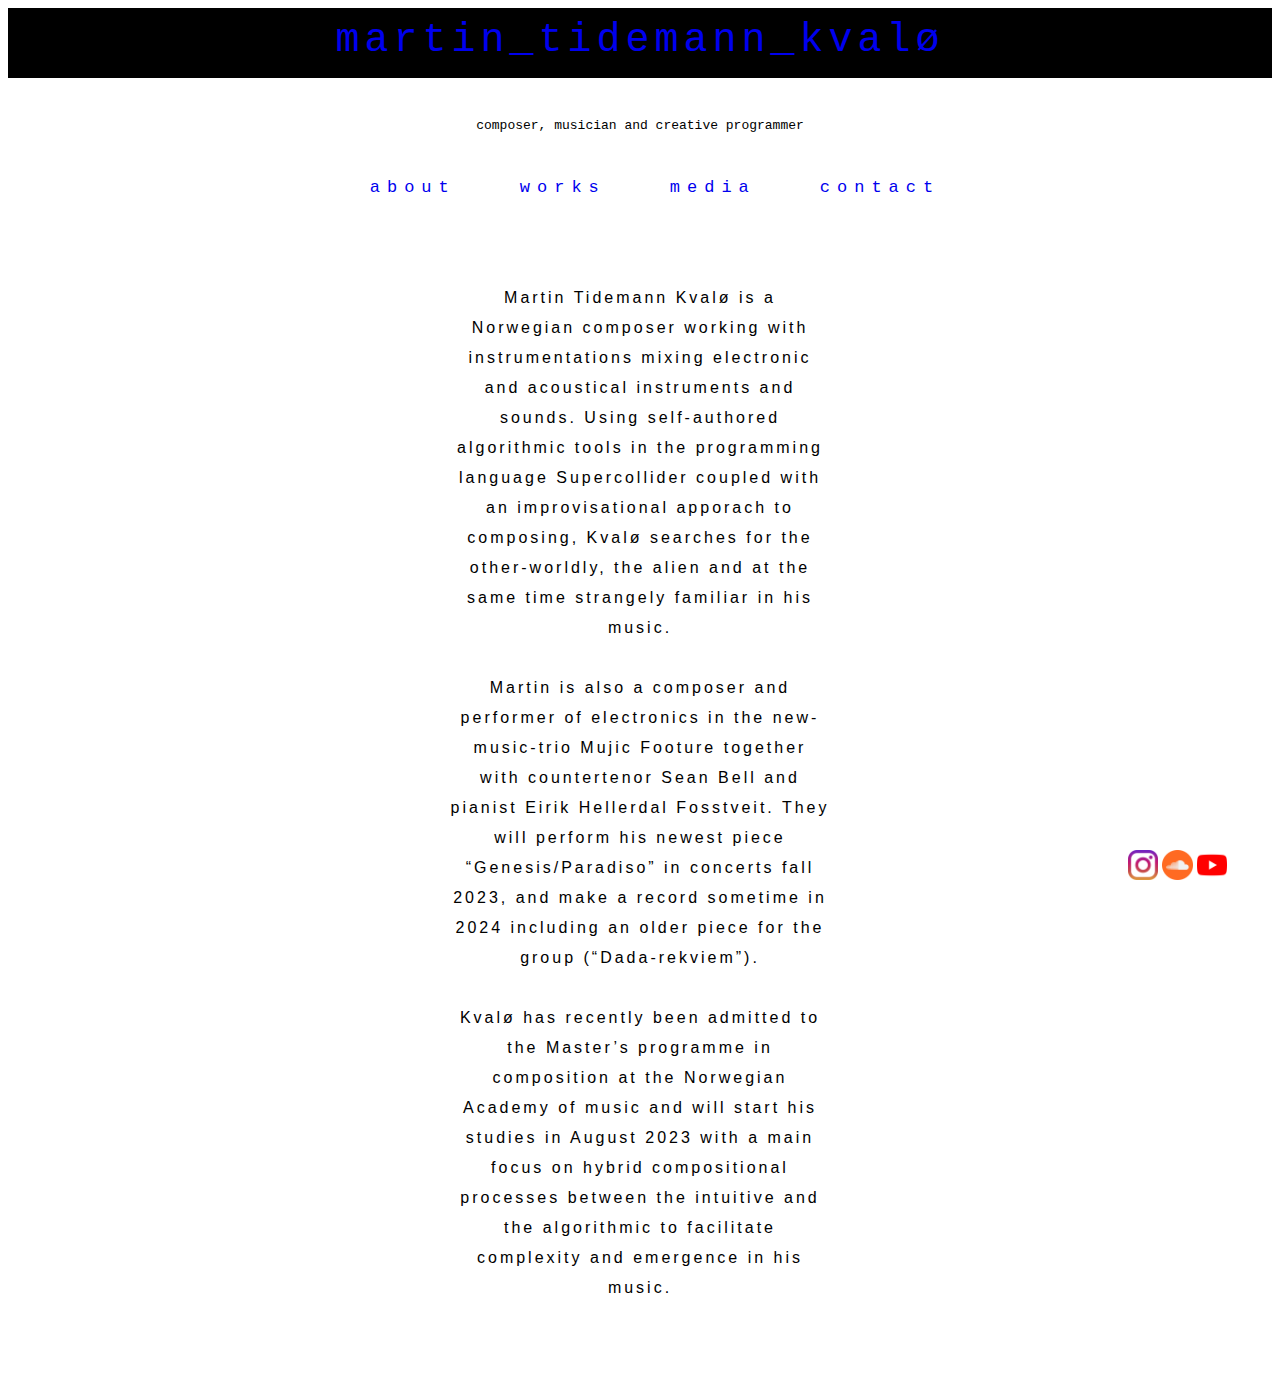
==== about.html @ 331f18ff "Update about.html" ====
<!DOCTYPE html>

<html>

  <head>

    <div>
      <p class="title"><a href="index.html">martin_tidemann_kvalø</a></p>
      <p class="subtitle">composer, musician and creative programmer</p>
    </div>

    <link href="style.css" rel="stylesheet" type="text/css">
    <link href="script.js" rel="script">
    <script src="script.js"></script>
  </head>

  <body>
    <div class="menu">
      <ul class="dropdown">
        <li><a href="about.html">about</a></li>
        <li><a href="works.html">works</a></li>
        <li><a href="listen.html">media</a></li>
        <li><a href="contact.html">contact</a></li>
      </ul>
    </div>

    <div class="about_text">
      <p>
        Martin Tidemann Kvalø is a Norwegian composer working with instrumentations mixing electronic and acoustical instruments and sounds. Using self-authored algorithmic tools in the programming language Supercollider coupled with an improvisational apporach to composing, Kvalø searches for the other-worldly, the alien and at the same time strangely familiar in his music.
      </p>
      <p>
        Martin is also a composer and performer of electronics in the new-music-trio Mujic Footure together with countertenor Sean Bell and pianist Eirik Hellerdal Fosstveit. They will perform his newest piece “Genesis/Paradiso” in concerts fall 2023, and make a record sometime in 2024 including an older piece for the group (“Dada-rekviem”).
      </p>
      <p>
        Kvalø has recently been admitted to the Master’s programme in composition at the Norwegian Academy of music and will start his studies in August 2023 with a main focus on hybrid compositional processes between the intuitive and the algorithmic to facilitate complexity and emergence in his music.
      </p>
    </div>

    <div class="plugs">
      <ul>
        <li><a href="https://www.instagram.com/martinkavlo/"><img src="insta_transparent.png"></li>
        <li><a href="https://soundcloud.com/martinkvaloe"><img src="soundcloud.png"></li>
        <li><a href="https://www.youtube.com/channel/UCBDzOOPp0mCeWD_swueczlQ"><img src="youtube.png"></li>
      </ul>
    </div>



  </body>
</html>
---- style.css ----
.title {
  text-align: center;
  font-style: bold;
  font-family: "Courier New", sans-serif;
  font-size: 40px;
  letter-spacing: 5px;
  background-color: black;
  color: white;
  padding-bottom: 10px;
  padding-top: 10px;
  height: 50px;
  margin-top: 0;
}

.subtitle{
  text-align: center;
  font-family: "Courier New", sans-serif;
  font-size: 13px;
  margin-bottom: 20px;
}

.dropdown li{
  color: black;
  line-height: 70px;
  font-size: 17px;

  padding-right: 15px;
  padding-left: 15px;

  margin-left: 30px;

  border-style: solid;
  border-color: black;
  border-width: 0px;

  display: inline-block;
  font-family: "Courier New", sans-serif;
  letter-spacing: 7px;
  background-color: white;
  background-origin: border-box;
}

.dropdown{
  text-align: center;
  margin-right: 40px;
  margin-bottom: 10px;
}
.dropdown a:visited{
  color: black;
}
.dropdown a:hover{
  background-color: black;
  color: white;
}

.plugs {
  position:fixed;
  bottom:0px;
  left:85%;
}
.plugs li{
  display: inline;
}
.plugs li img{
  max-width: 20%;
}

.martinImage img{
  max-width:50%;
  display: block;
  margin-left: auto;
  margin-right: auto;
  width: 50%;
  -webkit-filter: grayscale(100%); /* Safari 6.0 - 9.0 */
  filter: grayscale(100%);
}

.about_text{
  border-color: black;
  padding-bottom: 70px;
  font-weight: lighter;
  position: absolute;
  left: 450px;
  right: 450px;
  margin-top: 20px;
}
.about_text p{
  text-align: center;
  padding-top: 30px;
  margin: 0;
  font-family: sans-serif;
  letter-spacing: 3px;
  text-justify: auto;
  line-height: 30px;
  color: black;
}

.title a:visited{
  color: white;
}
a{
  text-decoration: none;
}


.works{
  text-align: center;
  font-family: "Courier New";
}
h1{
  margin-top: 100px;
  font-size: 30px;
  background-color: black;
  font-weight: 2;
  letter-spacing: 3px;
  margin-right: 80px;
  font-family: "Fatura", sans-serif;
  color: white;
}
.works p{
  font-size: 30px;
  font-style: italic;
}
.works p2{
  font-size: 15px;
  margin-bottom: 100px;
}
.works li{
  display: inline;
}


.pressefoto img{
  display: block;
  margin-left: auto;
  margin-right: auto;
  margin-bottom: 50px;
  width: 2000px;
  align-content: center;
  float: right;
  margin-right: 20px;
  padding-right: 0px;
  border: 0px solid;
  filter: saturate(20%);
  background-color: black;
  z-index: -1000;
  padding-right: 10px;
  padding-bottom: 80px;
  padding-top: 30px;
  padding-left: 3000px;
  background-size: 100% auto;
}




.players ul{
  display: inline;
  text-align: center;
  margin-bottom: 80px;
  font-family: "Courier New", sans-serif;
  font-size: 20px;
}
.players li{
  margin-bottom: 80px;
}
iframe{
  height: 150;
  width: 75%;
}

.contact{
  margin-top: 110px;
  text-align: center;
  letter-spacing: 4px;
}
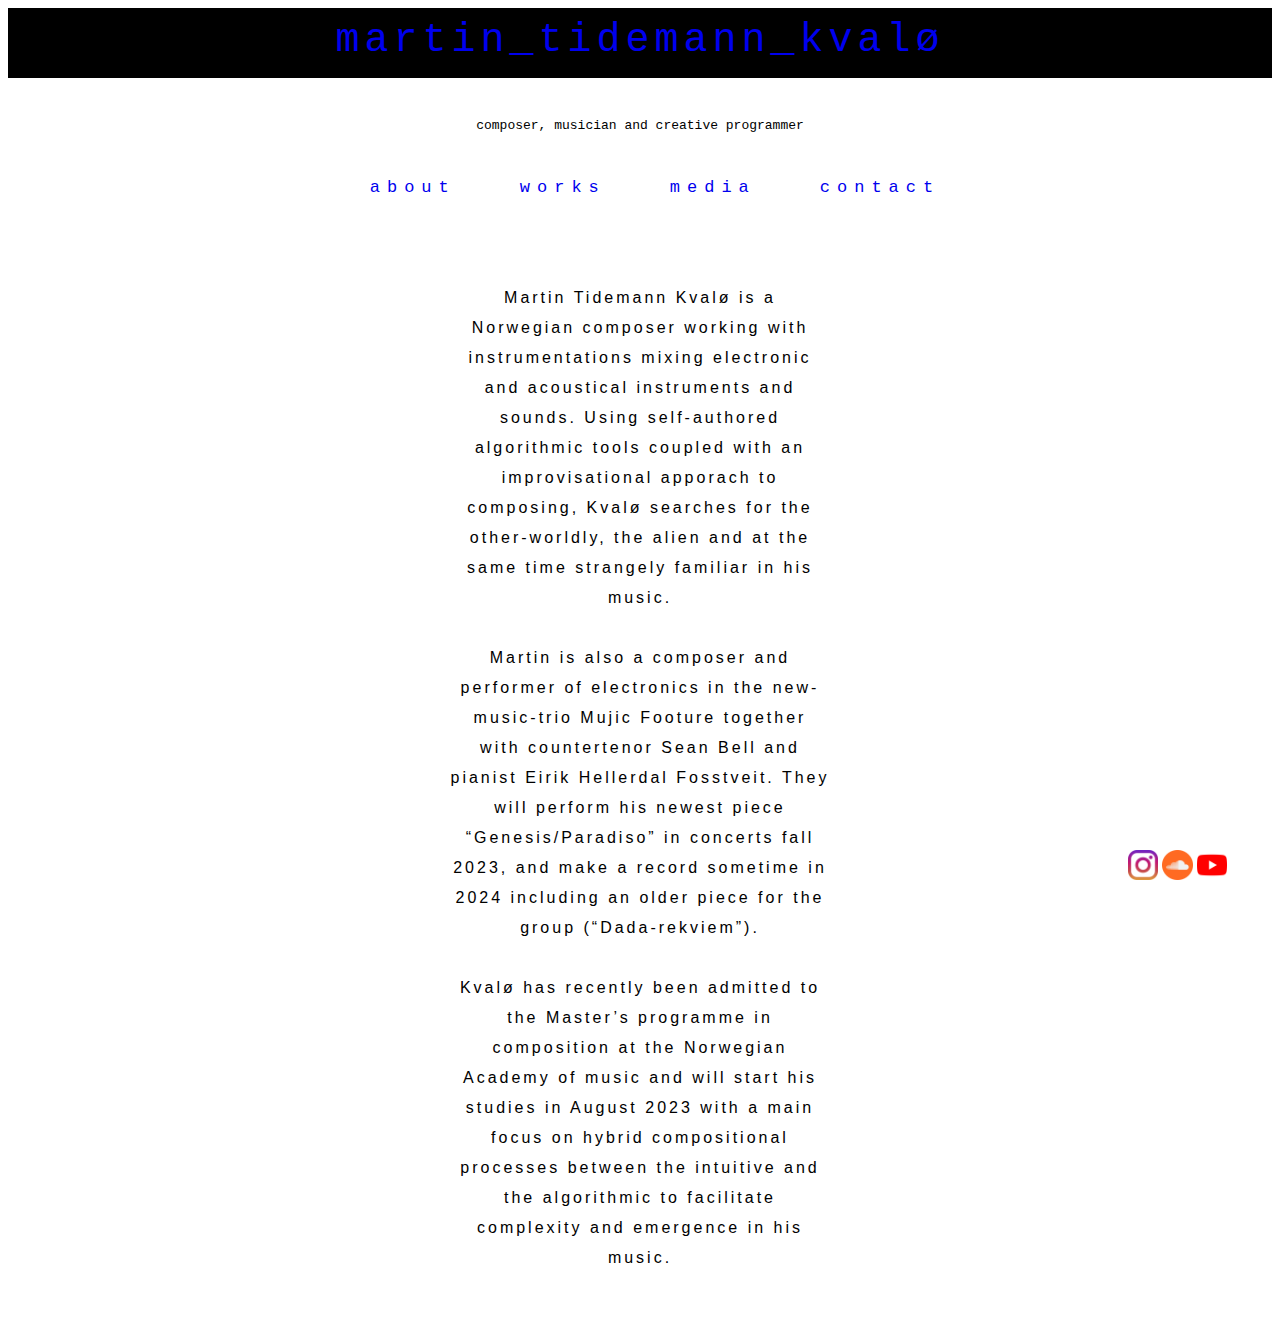
==== commit 6edd16e8: "Update about.html" ====
--- a/about.html
+++ b/about.html
@@ -26,7 +26,7 @@
 
     <div class="about_text">
       <p>
-        Martin Tidemann Kvalø is a Norwegian composer working with instrumentations mixing electronic and acoustical instruments and sounds. Using self-authored algorithmic tools in the programming language Supercollider coupled with an improvisational apporach to composing, Kvalø searches for the other-worldly, the alien and at the same time strangely familiar in his music.
+        Martin Tidemann Kvalø is a Norwegian composer working with instrumentations mixing electronic and acoustical instruments and sounds. Using self-authored algorithmic tools coupled with an improvisational apporach to composing, Kvalø searches for the other-worldly, the alien and at the same time strangely familiar in his music.
       </p>
       <p>
         Martin is also a composer and performer of electronics in the new-music-trio Mujic Footure together with countertenor Sean Bell and pianist Eirik Hellerdal Fosstveit. They will perform his newest piece “Genesis/Paradiso” in concerts fall 2023, and make a record sometime in 2024 including an older piece for the group (“Dada-rekviem”).
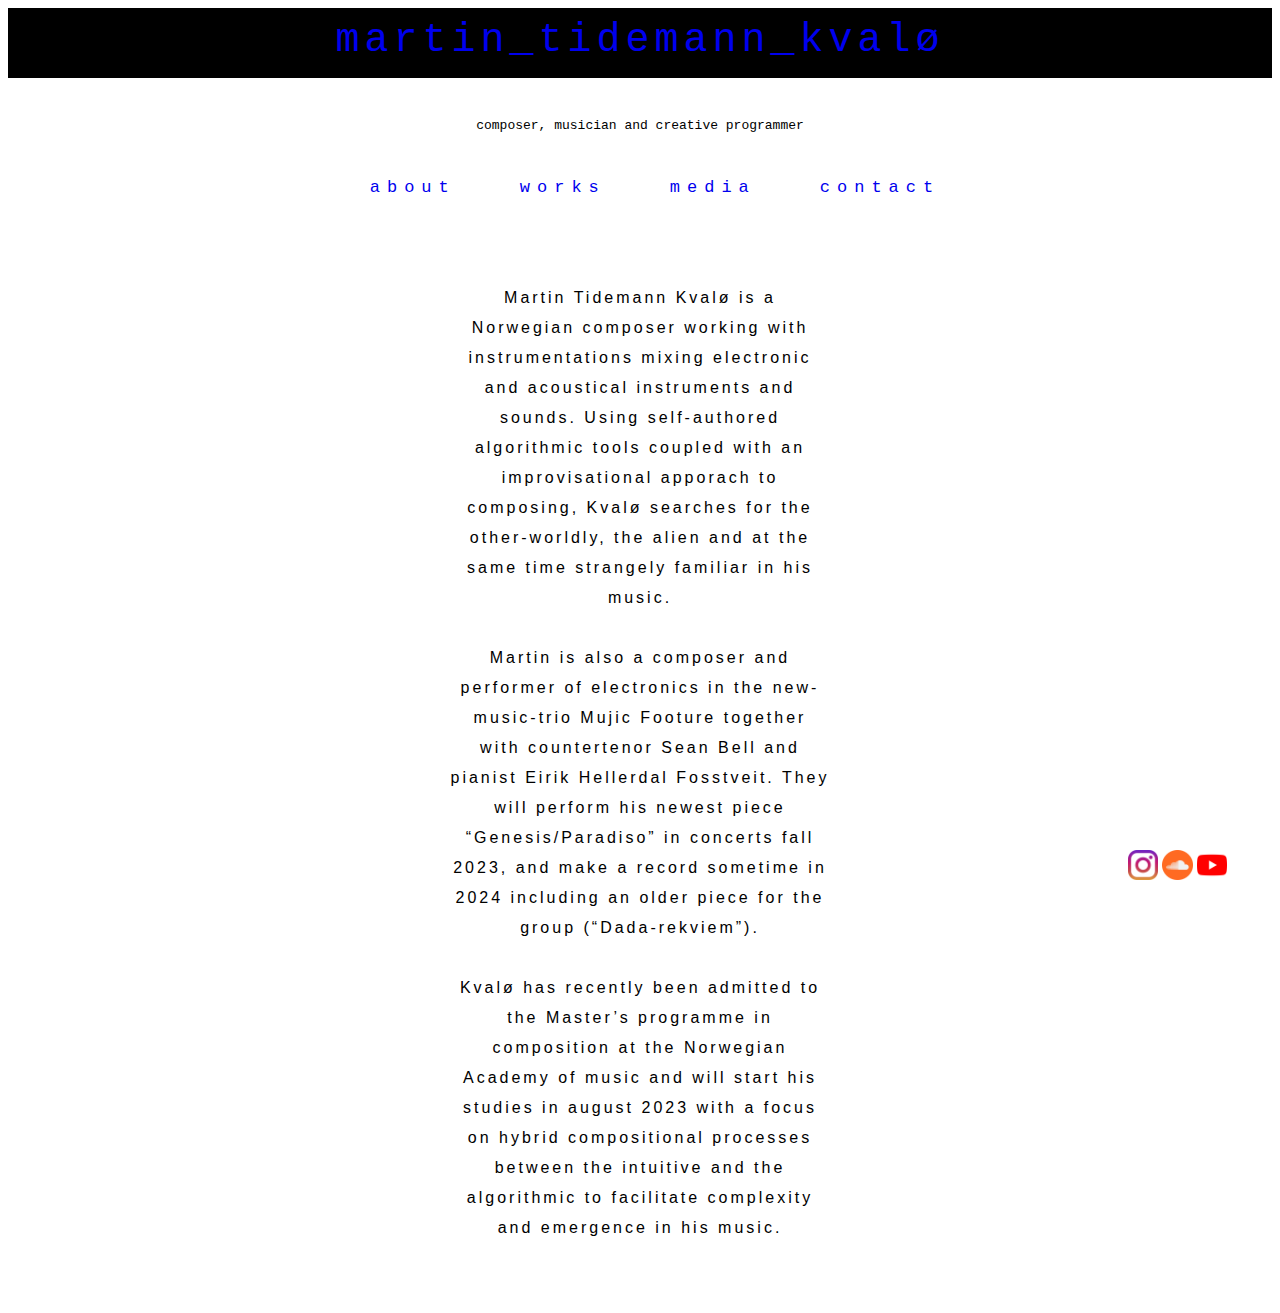
==== commit a6603756: "Update about.html" ====
--- a/about.html
+++ b/about.html
@@ -32,7 +32,7 @@
         Martin is also a composer and performer of electronics in the new-music-trio Mujic Footure together with countertenor Sean Bell and pianist Eirik Hellerdal Fosstveit. They will perform his newest piece “Genesis/Paradiso” in concerts fall 2023, and make a record sometime in 2024 including an older piece for the group (“Dada-rekviem”).
       </p>
       <p>
-        Kvalø has recently been admitted to the Master’s programme in composition at the Norwegian Academy of music and will start his studies in August 2023 with a main focus on hybrid compositional processes between the intuitive and the algorithmic to facilitate complexity and emergence in his music.
+        Kvalø has recently been admitted to the Master’s programme in composition at the Norwegian Academy of music and will start his studies in august 2023 with a focus on hybrid compositional processes between the intuitive and the algorithmic to facilitate complexity and emergence in his music.
       </p>
     </div>
 
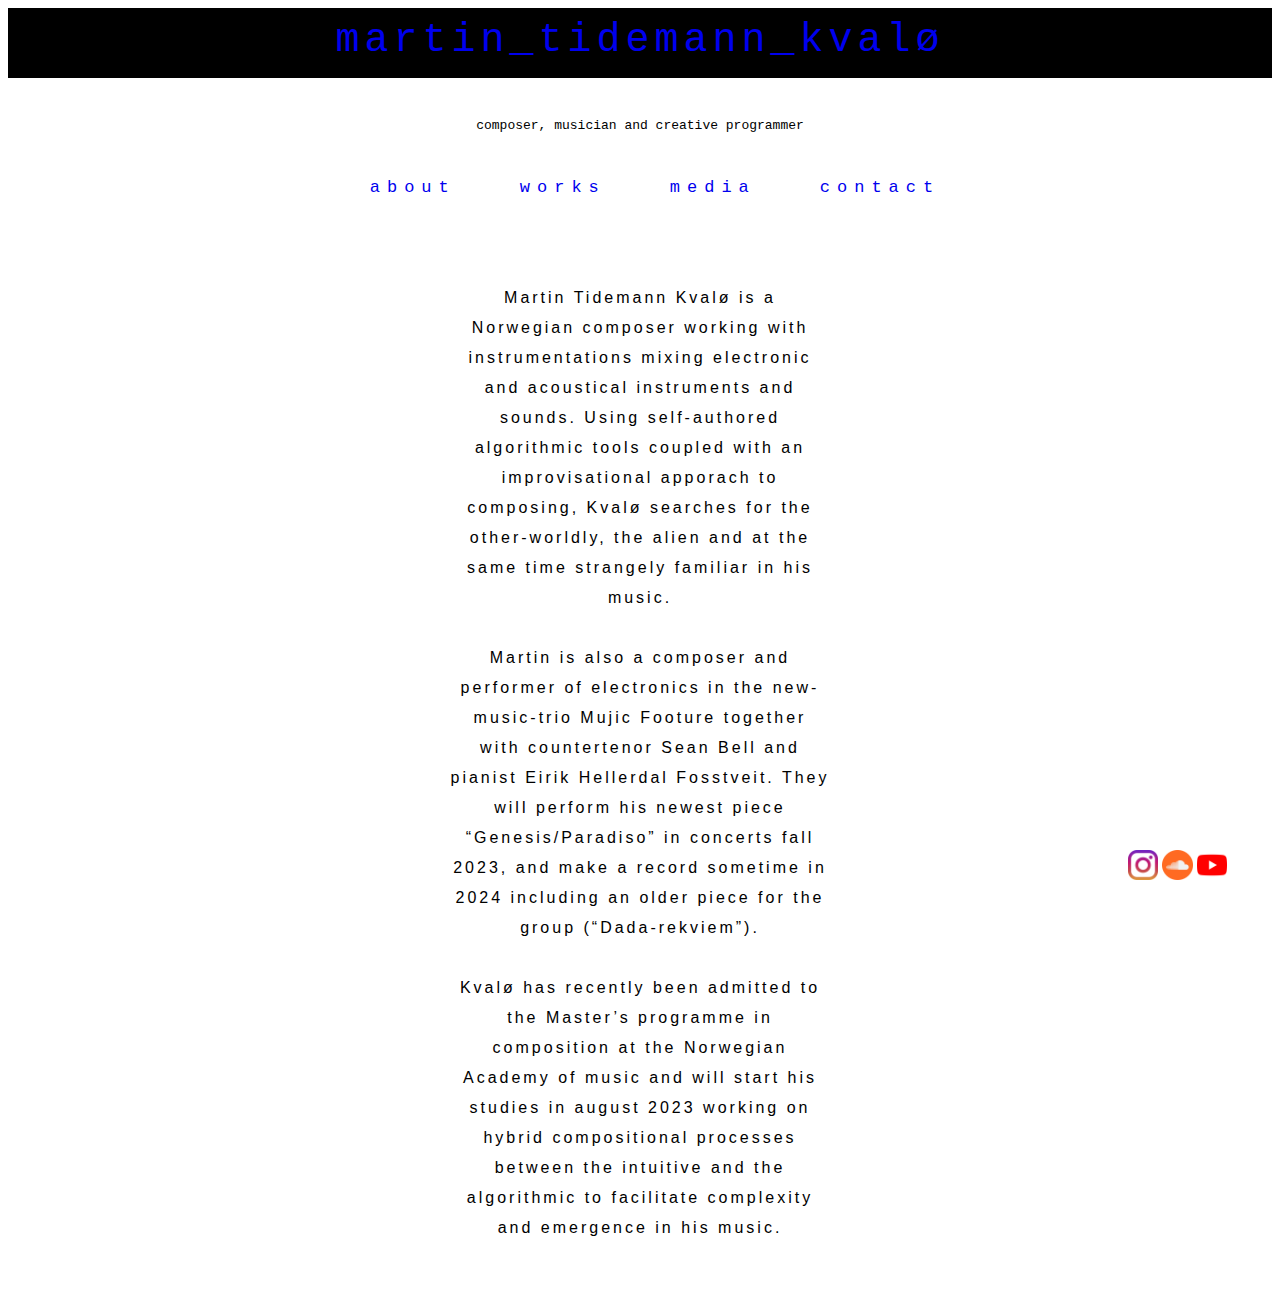
==== commit 9aa69f0e: "Update about.html" ====
--- a/about.html
+++ b/about.html
@@ -32,7 +32,7 @@
         Martin is also a composer and performer of electronics in the new-music-trio Mujic Footure together with countertenor Sean Bell and pianist Eirik Hellerdal Fosstveit. They will perform his newest piece “Genesis/Paradiso” in concerts fall 2023, and make a record sometime in 2024 including an older piece for the group (“Dada-rekviem”).
       </p>
       <p>
-        Kvalø has recently been admitted to the Master’s programme in composition at the Norwegian Academy of music and will start his studies in august 2023 with a focus on hybrid compositional processes between the intuitive and the algorithmic to facilitate complexity and emergence in his music.
+        Kvalø has recently been admitted to the Master’s programme in composition at the Norwegian Academy of music and will start his studies in august 2023 working on hybrid compositional processes between the intuitive and the algorithmic to facilitate complexity and emergence in his music.
       </p>
     </div>
 
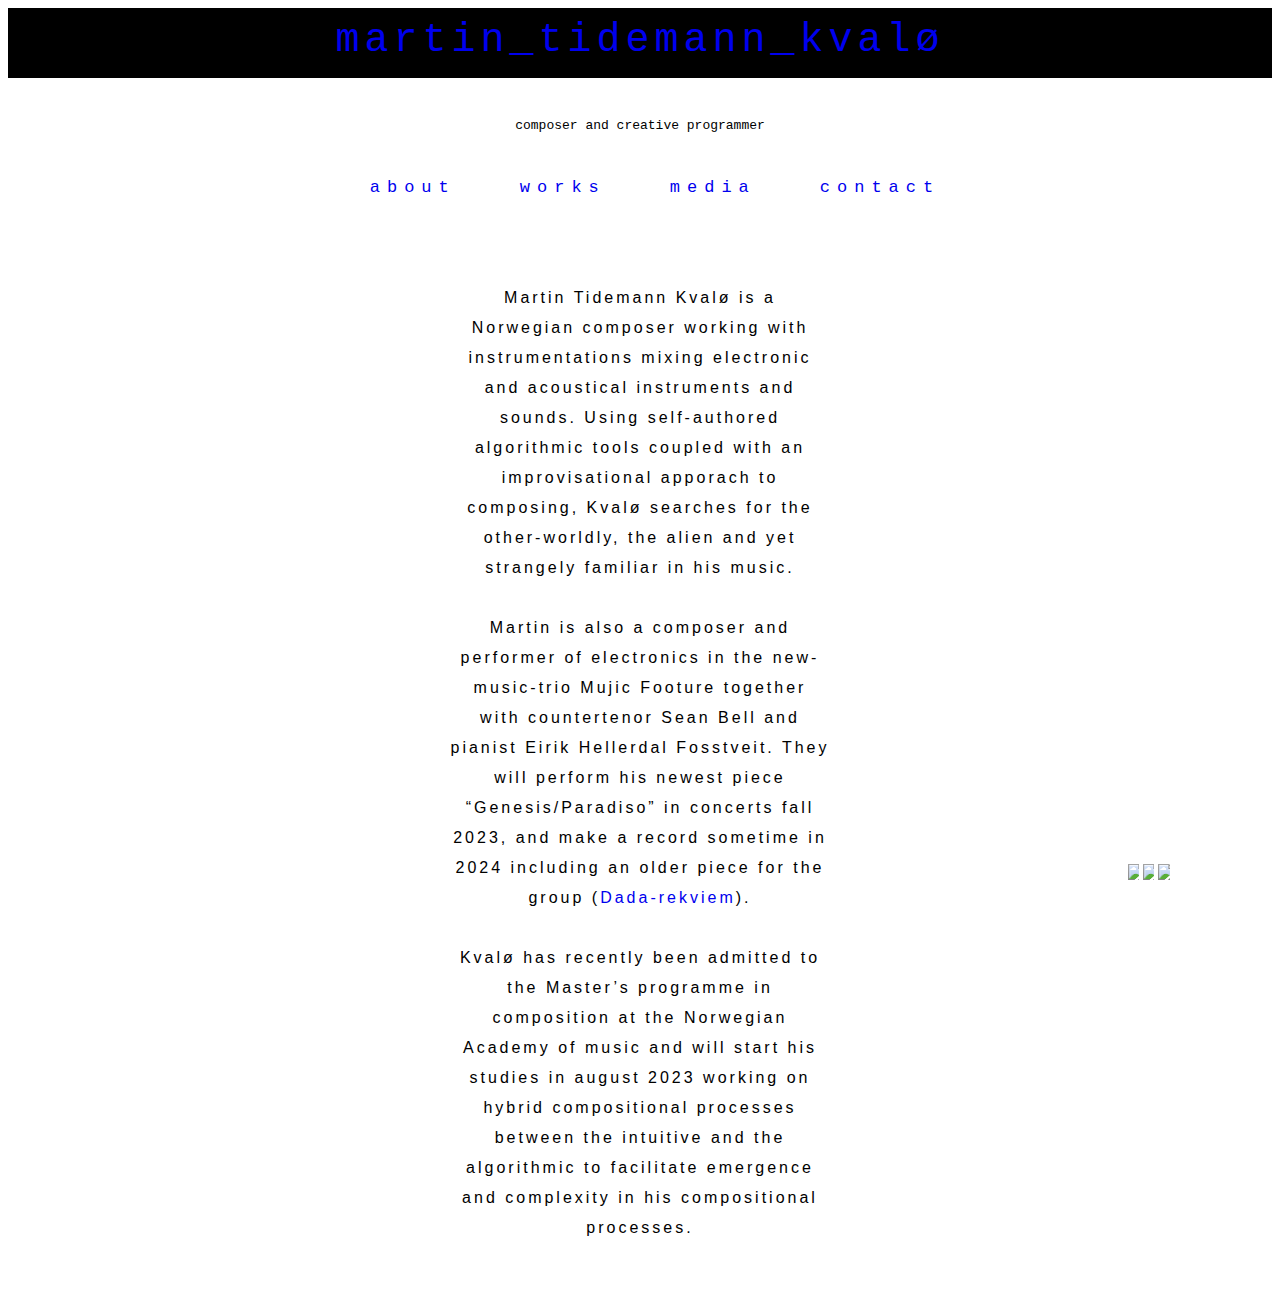
==== commit d6b61e7f: "Add files via upload" ====
--- a/about.html
+++ b/about.html
@@ -6,12 +6,10 @@
 
     <div>
       <p class="title"><a href="index.html">martin_tidemann_kvalø</a></p>
-      <p class="subtitle">composer, musician and creative programmer</p>
+      <p class="subtitle">composer and creative programmer</p>
     </div>
 
     <link href="style.css" rel="stylesheet" type="text/css">
-    <link href="script.js" rel="script">
-    <script src="script.js"></script>
   </head>
 
   <body>
@@ -26,21 +24,24 @@
 
     <div class="about_text">
       <p>
-        Martin Tidemann Kvalø is a Norwegian composer working with instrumentations mixing electronic and acoustical instruments and sounds. Using self-authored algorithmic tools coupled with an improvisational apporach to composing, Kvalø searches for the other-worldly, the alien and at the same time strangely familiar in his music.
+        Martin Tidemann Kvalø is a Norwegian composer working with instrumentations mixing electronic and acoustical instruments and sounds. Using self-authored algorithmic tools
+        coupled with an improvisational apporach to composing, Kvalø searches for the other-worldly, the alien and yet strangely familiar in his music.
       </p>
       <p>
-        Martin is also a composer and performer of electronics in the new-music-trio Mujic Footure together with countertenor Sean Bell and pianist Eirik Hellerdal Fosstveit. They will perform his newest piece “Genesis/Paradiso” in concerts fall 2023, and make a record sometime in 2024 including an older piece for the group (“Dada-rekviem”).
+        Martin is also a composer and performer of electronics in the new-music-trio Mujic Footure together with countertenor Sean Bell and pianist Eirik Hellerdal Fosstveit.
+        They will perform his newest piece “Genesis/Paradiso” in concerts fall 2023, and make a record sometime in 2024 including an older piece for the group (<a href="dadarekviem.html">Dada-rekviem</a>).
       </p>
       <p>
-        Kvalø has recently been admitted to the Master’s programme in composition at the Norwegian Academy of music and will start his studies in august 2023 working on hybrid compositional processes between the intuitive and the algorithmic to facilitate complexity and emergence in his music.
+        Kvalø has recently been admitted to the Master’s programme in composition at the Norwegian Academy of music and will start his studies in august 2023 working on hybrid compositional
+        processes between the intuitive and the algorithmic to facilitate emergence and complexity in his compositional processes.
       </p>
     </div>
 
     <div class="plugs">
       <ul>
-        <li><a href="https://www.instagram.com/martinkavlo/"><img src="insta_transparent.png"></li>
-        <li><a href="https://soundcloud.com/martinkvaloe"><img src="soundcloud.png"></li>
-        <li><a href="https://www.youtube.com/channel/UCBDzOOPp0mCeWD_swueczlQ"><img src="youtube.png"></li>
+        <li><a href="https://www.instagram.com/martinkavlo/"><img src="resources/insta_transparent.png"></li>
+        <li><a href="https://soundcloud.com/martinkvalo"><img src="resources/soundcloud.png"></li>
+        <li><a href="https://www.youtube.com/channel/UCBDzOOPp0mCeWD_swueczlQ"><img src="resources/youtube.png"></li>
       </ul>
     </div>
 
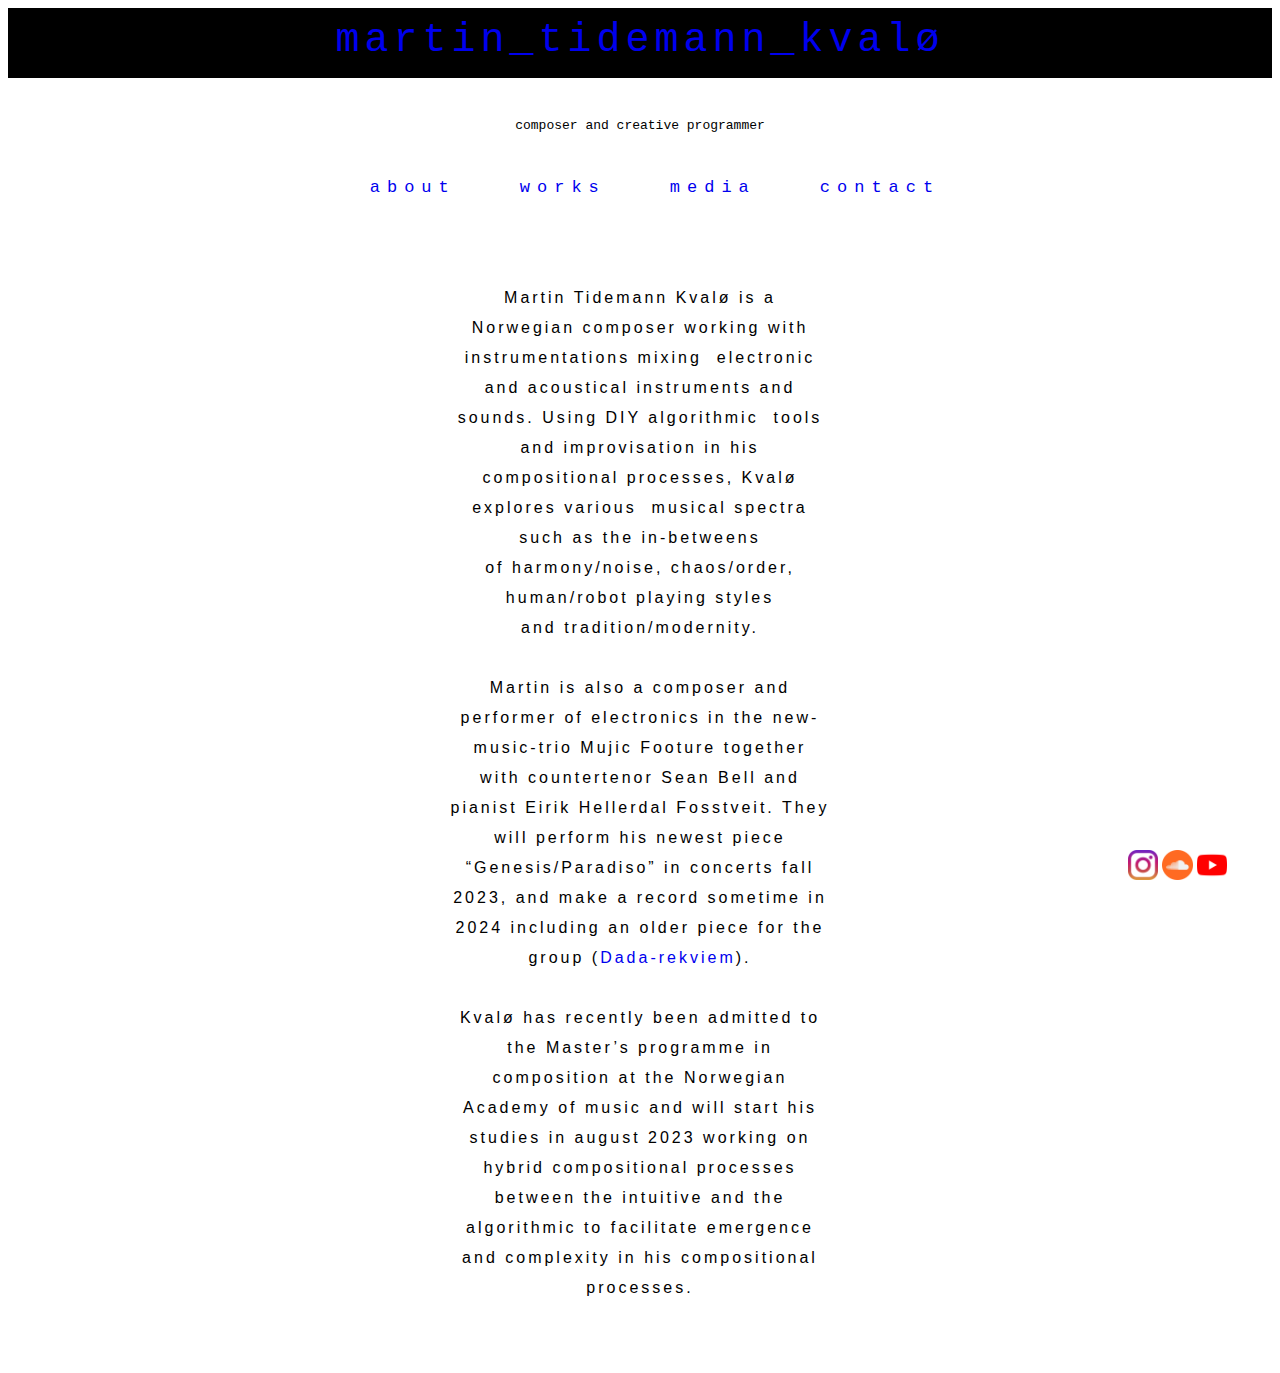
==== commit 105835a5: "Update about.html" ====
--- a/about.html
+++ b/about.html
@@ -24,8 +24,10 @@
 
     <div class="about_text">
       <p>
-        Martin Tidemann Kvalø is a Norwegian composer working with instrumentations mixing electronic and acoustical instruments and sounds. Using self-authored algorithmic tools
-        coupled with an improvisational apporach to composing, Kvalø searches for the other-worldly, the alien and yet strangely familiar in his music.
+        Martin Tidemann Kvalø is a Norwegian composer working with instrumentations mixing 
+        electronic and acoustical instruments and sounds. Using DIY algorithmic 
+        tools and improvisation in his compositional processes, Kvalø explores various 
+        musical spectra such as the in-betweens of harmony/noise, chaos/order, human/robot playing styles and tradition/modernity.
       </p>
       <p>
         Martin is also a composer and performer of electronics in the new-music-trio Mujic Footure together with countertenor Sean Bell and pianist Eirik Hellerdal Fosstveit.
--- a/style.css
+++ b/style.css
@@ -108,6 +108,48 @@
   text-align: center;
   font-family: "Courier New";
 }
+.works_info {
+  position: absolute;
+  top: 7cm;
+  right: 10cm;
+  left: 10cm;
+  text-align: center;
+  font-family: sans-serif;
+  font-size: 18px;
+  font-style: normal;
+}
+
+
+
+.blogmedia {
+  position: absolute;
+  left: 0.5cm;
+  margin-top: 0.55cm;
+}
+.blogpost img{
+  width: 100%;
+  padding-bottom: 0.5cm;
+}
+.blogplayer {
+  padding-top: 15px;
+}
+.blogpost {
+  text-align: center;
+  font-family: sans-serif;
+}
+.blogtitle {
+  font-size: 60px;
+  font-style: italic;
+}
+.blogtext {
+  position: absolute;
+  left: 13cm;
+  right: 13cm;
+  line-height: 24px;
+  padding-bottom: 40px;
+  padding-top: 40px;
+}
+
 h1{
   margin-top: 100px;
   font-size: 30px;
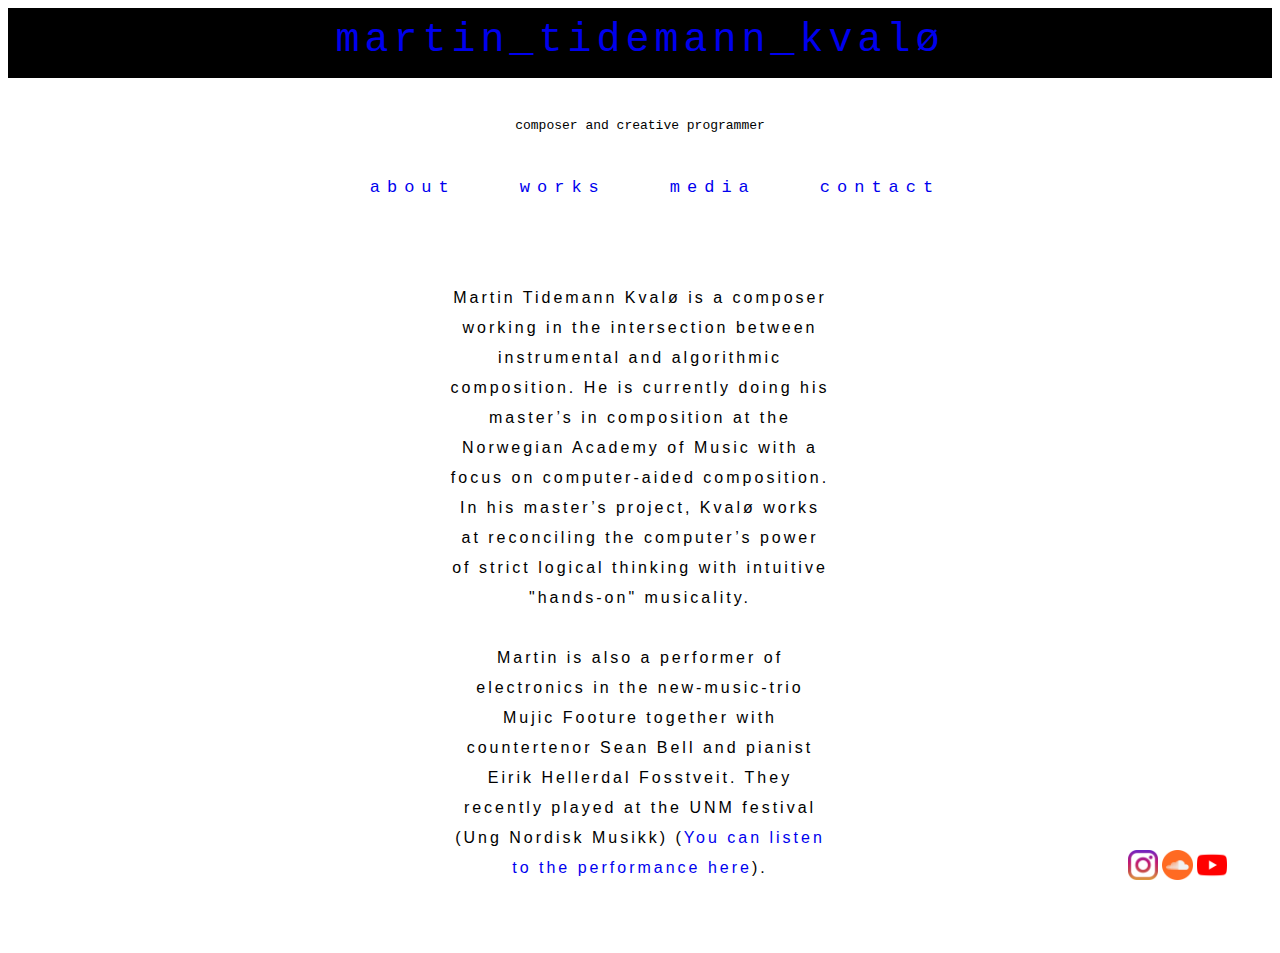
==== commit dcac3934: "Update about.html" ====
--- a/about.html
+++ b/about.html
@@ -24,18 +24,13 @@
 
     <div class="about_text">
       <p>
-        Martin Tidemann Kvalø is a Norwegian composer working with instrumentations mixing 
-        electronic and acoustical instruments and sounds. Using DIY algorithmic 
-        tools and improvisation in his compositional processes, Kvalø explores various 
-        musical spectra such as the in-betweens of harmony/noise, chaos/order, human/robot playing styles and tradition/modernity.
+        Martin Tidemann Kvalø is a composer working in the intersection between instrumental and algorithmic composition.
+        He is currently doing his master’s in composition at the Norwegian Academy of Music with a focus on computer-aided composition.
+        In his master’s project, Kvalø works at reconciling the computer’s power of strict logical thinking with intuitive "hands-on" musicality.
       </p>
       <p>
-        Martin is also a composer and performer of electronics in the new-music-trio Mujic Footure together with countertenor Sean Bell and pianist Eirik Hellerdal Fosstveit.
-        They will perform his newest piece “Genesis/Paradiso” in concerts fall 2023, and make a record sometime in 2024 including an older piece for the group (<a href="dadarekviem.html">Dada-rekviem</a>).
-      </p>
-      <p>
-        Kvalø has recently been admitted to the Master’s programme in composition at the Norwegian Academy of music and will start his studies in august 2023 working on hybrid compositional
-        processes between the intuitive and the algorithmic to facilitate emergence and complexity in his compositional processes.
+        Martin is also a performer of electronics in the new-music-trio Mujic Footure together with countertenor Sean Bell and pianist Eirik Hellerdal Fosstveit.
+        They recently played at the UNM festival (Ung Nordisk Musikk) (<a href="https://www.youtube.com/watch?v=aoZIlpu1hCo">You can listen to the performance here</a>).
       </p>
     </div>
 
